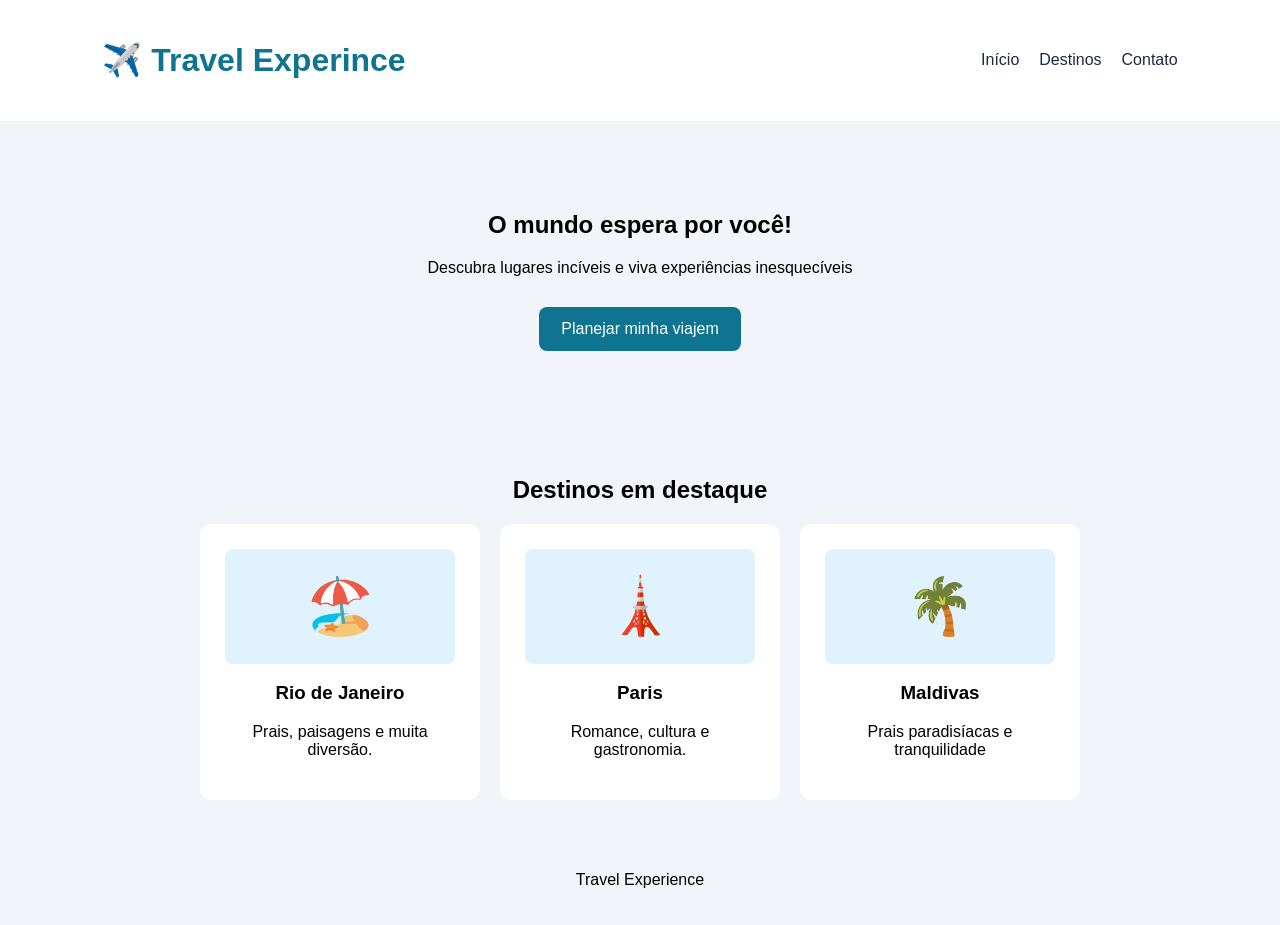
==== index.html @ e0d44b46 "START SCRIPT" ====
<!DOCTYPE html>
<html lang="pt"BR>
<head>
    <meta charset="UTF-8">
    <meta name="viewport" content="width=device-width, initial-scale=1.0">
    <title>Travel Experince</title>
    <link rel="stylesheet" href="css/style.css">
</head>
<body>
    
    <header>
        <h1>✈️ Travel Experince</h1>
        <nav>
            <a href="/index.html">Início</a>
            <a href="#destinos">Destinos</a>
            <a href="/cadastro.html">Contato</a>
        </nav>
    </header>
    <main>
        <section class="banner">
        <h1>O mundo espera por você!</h1>
        <p>
            Descubra lugares incíveis e viva experiências
            inesquecíveis
        </p>
        <a href="/cadastro.html" class="botao">
            Planejar minha viajem
        </a>
    </section>

    <section class="destinos" id="destinos">
            <h2>Destinos em destaque</h2>
            <div class="container">
                <article class="card">
                    <div class="imagem">🏖️</div>
                    <h3>Rio de Janeiro</h3>
                    <p>Prais, paisagens e muita diversão.</p>
                </article>

                <article class="card">
                    <div class="imagem">🗼</div>
                    <h3>Paris</h3>
                    <p>Romance, cultura e gastronomia.</p>
                </article>

                <article class="card">
                <div class="imagem">🌴</div>
                <h3>Maldivas</h3>
                <p>Prais paradisíacas e tranquilidade</p>
            </div>
        </section>

    </section>

    </main>
<footer>
    <p>Travel Experience</p>
</footer>
</body>
</html>
---- css/style.css ----
:root{
    --fundo: #f1f5f9;
    --principal: #0e7490;
    --hover: #155e75;
    --text: #1e293b;
    --card: #ffffff;
}

*{
    box-sizing: border-box;
}
body{
    margin: 0;
    font-family: Arial, Helvetica, sans-serif;
    background-color: var(--fundo);
    color: var(--texto);
}
header{
    background-color: var(--card);
    padding: 20px 8%;
    display: flex;
    justify-content: space-between;
    align-items: center;
}
header h1{
    color: var(--principal);
}
nav{
    display: flex;
    gap: 20px;
}
nav a{
    color: var(--text);
    text-decoration: none;
}nav a:hover{
    color: var(--principal);
}
.banner{
    text-align: center;
    padding: 70px 20px;
    background-color: linear-gradient(120deg, #cffafe, #e0f2fe);
}
.banner h2{
    font-size: 36px;
}
.banner p{
    margin-bottom: 30px;
}
.botao, button{
    display: inline-block;
    background-color: var(--principal);
    color: white;
    padding: 13px 22px;
    border: none;
    border-radius: 8px;
    text-decoration: none;
    cursor: pointer;
}
.botao:hover, button:hover{
    background-color: var(--hover);
}
.destinos{
    padding: 35px 8%;
    text-align: center;
}
.container{
    display: flex;
    justify-content: center;
    gap: 20px;
    flex-wrap: wrap;
}
.card{
    background-color: var(--card);
    padding: 25px;
    border-radius: 12px;
    flex: 1;
    min-width: 200px;
    max-width: 280px;
}
.imagem{
    font-size: 55px;
    background-color: #e0f2fe;
    padding: 25px;
    border-radius: 8px;
}
.area-cadastro{
    display: flex;
    justify-content: center;
    padding: 45px 20px;
}
form{
    background-color: var(--card);
    width: 100%;
    max-width: 420px;
    padding: 30px;
    border-radius: 12px;
    display: flex;
    flex-direction: column;
    gap: 12px;
}
form h2{
    text-align: center;
}
label{
    font-weight: bold;
}
input select{
    padding: 12px;
    border: 1px solid #cbd5e1;
    border-radius: 6px;
    font-size: 15px;
}
input:focus
select:focus{
    outline: 2px solid var(--principal);
}
.voltar{
    text-align: center;
    color: var(--principal);
    text-decoration: none;
}
#mensagem{
    text-align: center;
    color: var(--principal);
    font-weight: bold;
}
footer{
    text-align: center;
    padding: 20px;
}
@media (max-widht: 600px){
    header{
        flex-direction: column;
    }
}
nav{
    flex-wrap: wrap;
    justify-content: center;
}  
.banner h2{
    font-size: 27px;
}
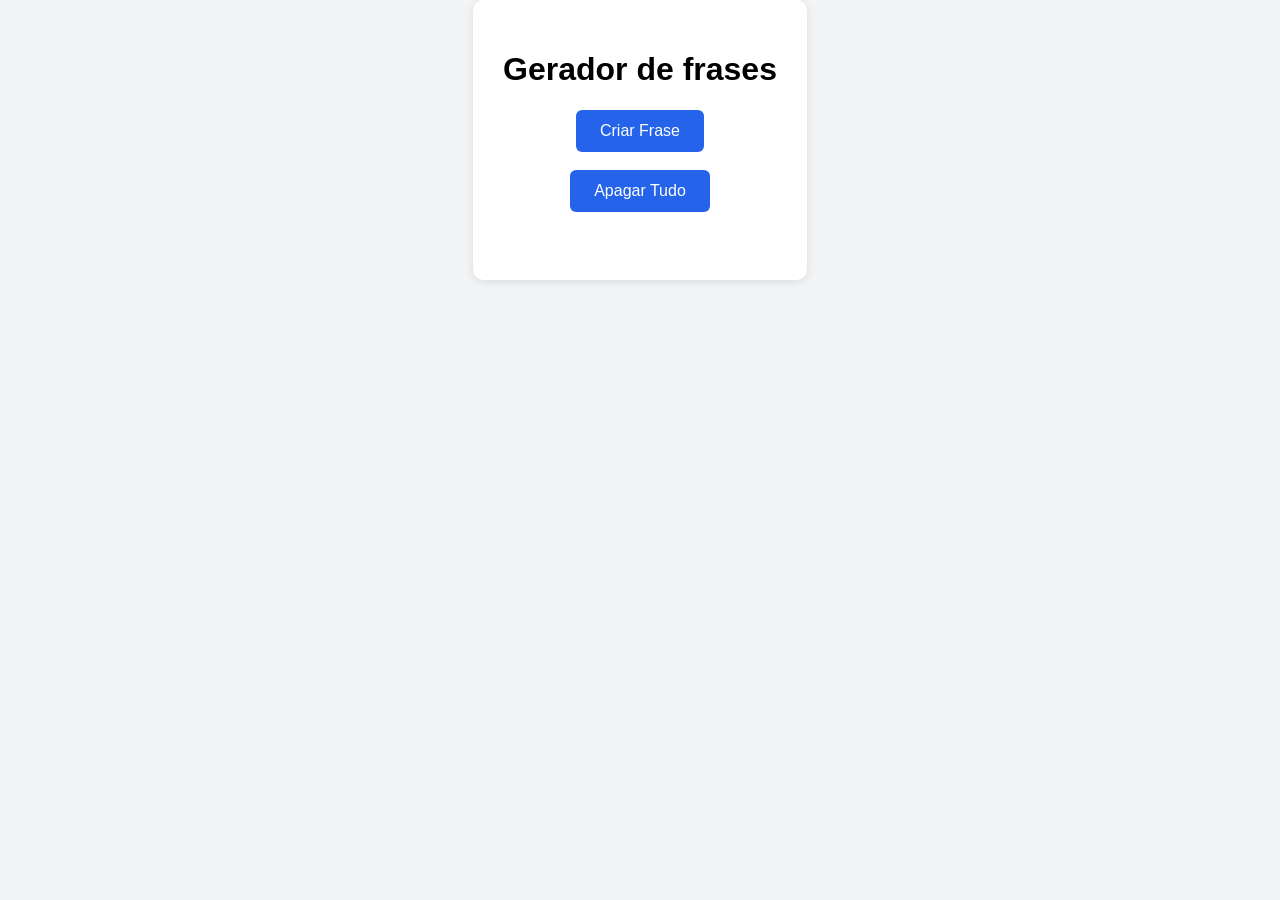
==== commit aec3393a: "Botao de frases" ====
--- a/index.html
+++ b/index.html
@@ -8,53 +8,18 @@
 </head>
 <body>
     
-    <header>
-        <h1>✈️ Travel Experince</h1>
-        <nav>
-            <a href="/index.html">Início</a>
-            <a href="#destinos">Destinos</a>
-            <a href="/cadastro.html">Contato</a>
-        </nav>
-    </header>
-    <main>
-        <section class="banner">
-        <h1>O mundo espera por você!</h1>
-        <p>
-            Descubra lugares incíveis e viva experiências
-            inesquecíveis
-        </p>
-        <a href="/cadastro.html" class="botao">
-            Planejar minha viajem
-        </a>
-    </section>
+   <main class="container">
+    <h1>Gerador de frases
+    </h1>
 
-    <section class="destinos" id="destinos">
-            <h2>Destinos em destaque</h2>
-            <div class="container">
-                <article class="card">
-                    <div class="imagem">🏖️</div>
-                    <h3>Rio de Janeiro</h3>
-                    <p>Prais, paisagens e muita diversão.</p>
-                </article>
+    <button id="botaoCriar">Criar Frase</button>
+    <br><br>
+    <button id="botaoApagar">Apagar Tudo</button>
+    <br><br>
+    <p id="retorno"></p>
+   </main>
 
-                <article class="card">
-                    <div class="imagem">🗼</div>
-                    <h3>Paris</h3>
-                    <p>Romance, cultura e gastronomia.</p>
-                </article>
+   <script src="/js/script.js"></script>
 
-                <article class="card">
-                <div class="imagem">🌴</div>
-                <h3>Maldivas</h3>
-                <p>Prais paradisíacas e tranquilidade</p>
-            </div>
-        </section>
-
-    </section>
-
-    </main>
-<footer>
-    <p>Travel Experience</p>
-</footer>
 </body>
 </html>
--- a/css/style.css
+++ b/css/style.css
@@ -1,142 +1,33 @@
-:root{
-    --fundo: #f1f5f9;
-    --principal: #0e7490;
-    --hover: #155e75;
-    --text: #1e293b;
-    --card: #ffffff;
+ body{
+    font-family: Arial, sans serif;
+    background-color: #f3f4f6;
+    display: flex;
+    justify-content: center;
+    align-items: center;
+    min-width: 100vh;
+    margin: 0;
+ }
+.container{
+    background-color: white;
+    padding: 30px;
+    border-radius: 10px;
+    box-shadow: 0 2px 10px rgba(0, 0, 0, 0.1);
+    text-align: center;
 }
-
-*{
-    box-sizing: border-box;
-}
-body{
-    margin: 0;
-    font-family: Arial, Helvetica, sans-serif;
-    background-color: var(--fundo);
-    color: var(--texto);
-}
-header{
-    background-color: var(--card);
-    padding: 20px 8%;
-    display: flex;
-    justify-content: space-between;
-    align-items: center;
-}
-header h1{
-    color: var(--principal);
-}
-nav{
-    display: flex;
-    gap: 20px;
-}
-nav a{
-    color: var(--text);
-    text-decoration: none;
-}nav a:hover{
-    color: var(--principal);
-}
-.banner{
-    text-align: center;
-    padding: 70px 20px;
-    background-color: linear-gradient(120deg, #cffafe, #e0f2fe);
-}
-.banner h2{
-    font-size: 36px;
-}
-.banner p{
-    margin-bottom: 30px;
-}
-.botao, button{
-    display: inline-block;
-    background-color: var(--principal);
+button{
+    background-color: #2563eb;
     color: white;
-    padding: 13px 22px;
     border: none;
-    border-radius: 8px;
-    text-decoration: none;
+    padding: 12px 24px;
+    font-size: 16px;
+    border-radius: 6px;
     cursor: pointer;
 }
-.botao:hover, button:hover{
-    background-color: var(--hover);
+button:hover{
+    background-color: #1d4ed8;
 }
-.destinos{
-    padding: 35px 8%;
-    text-align: center;
-}
-.container{
-    display: flex;
-    justify-content: center;
-    gap: 20px;
-    flex-wrap: wrap;
-}
-.card{
-    background-color: var(--card);
-    padding: 25px;
-    border-radius: 12px;
-    flex: 1;
-    min-width: 200px;
-    max-width: 280px;
-}
-.imagem{
-    font-size: 55px;
-    background-color: #e0f2fe;
-    padding: 25px;
-    border-radius: 8px;
-}
-.area-cadastro{
-    display: flex;
-    justify-content: center;
-    padding: 45px 20px;
-}
-form{
-    background-color: var(--card);
-    width: 100%;
-    max-width: 420px;
-    padding: 30px;
-    border-radius: 12px;
-    display: flex;
-    flex-direction: column;
-    gap: 12px;
-}
-form h2{
-    text-align: center;
-}
-label{
-    font-weight: bold;
-}
-input select{
-    padding: 12px;
-    border: 1px solid #cbd5e1;
-    border-radius: 6px;
-    font-size: 15px;
-}
-input:focus
-select:focus{
-    outline: 2px solid var(--principal);
-}
-.voltar{
-    text-align: center;
-    color: var(--principal);
-    text-decoration: none;
-}
-#mensagem{
-    text-align: center;
-    color: var(--principal);
-    font-weight: bold;
-}
-footer{
-    text-align: center;
-    padding: 20px;
-}
-@media (max-widht: 600px){
-    header{
-        flex-direction: column;
-    }
-}
-nav{
-    flex-wrap: wrap;
-    justify-content: center;
-}  
-.banner h2{
-    font-size: 27px;
-}
+#retorno{
+    margin-top: 20px;
+    font-size: 18px;
+    color: #111827;
+}
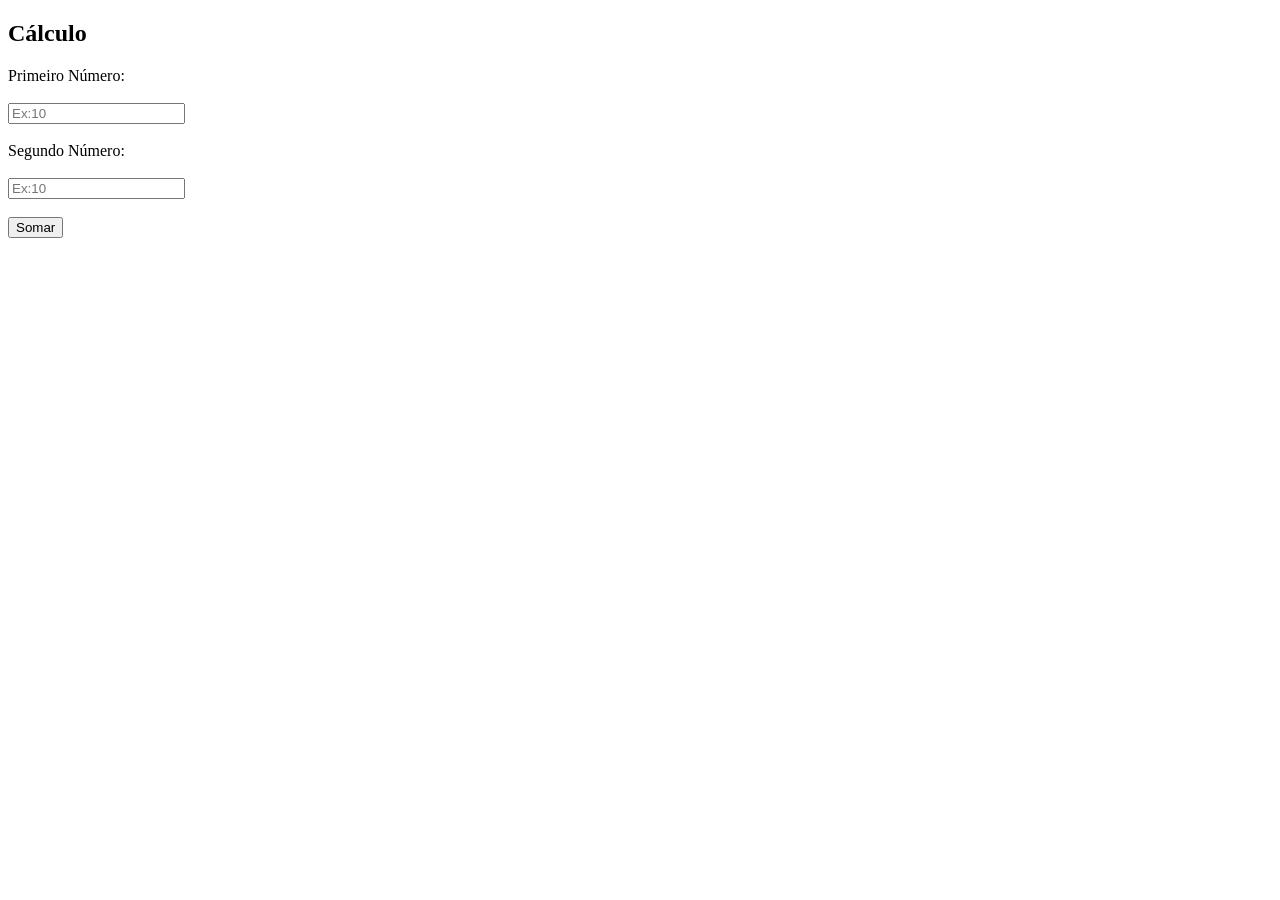
==== commit 8fe45827: "SABOR CALCULADORA" ====
--- a/index.html
+++ b/index.html
@@ -3,23 +3,24 @@
 <head>
     <meta charset="UTF-8">
     <meta name="viewport" content="width=device-width, initial-scale=1.0">
-    <title>Travel Experince</title>
+    <title>Cálculo</title>
     <link rel="stylesheet" href="css/style.css">
 </head>
 <body>
     
-   <main class="container">
-    <h1>Gerador de frases
-    </h1>
+    <h2>Cálculo</h2>
 
-    <button id="botaoCriar">Criar Frase</button>
-    <br><br>
-    <button id="botaoApagar">Apagar Tudo</button>
-    <br><br>
-    <p id="retorno"></p>
-   </main>
+  <form id="formCalculo">
+    <label for="numero1">Primeiro Número:</label><br><br>
+    <input type="number" id="numero1" placeholder="Ex:10"><br><br>
+    <label for="numero2"> Segundo Número:</label><br><br>
+    <input type="number" id="numero2" placeholder="Ex:10"><br><br>
+    <button type="submit">Somar</button>
+  </form>
 
-   <script src="/js/script.js"></script>
+  <p id="resultadoCalculo"></p>
+
+<script src="/js/script.js"></script>
 
 </body>
 </html>
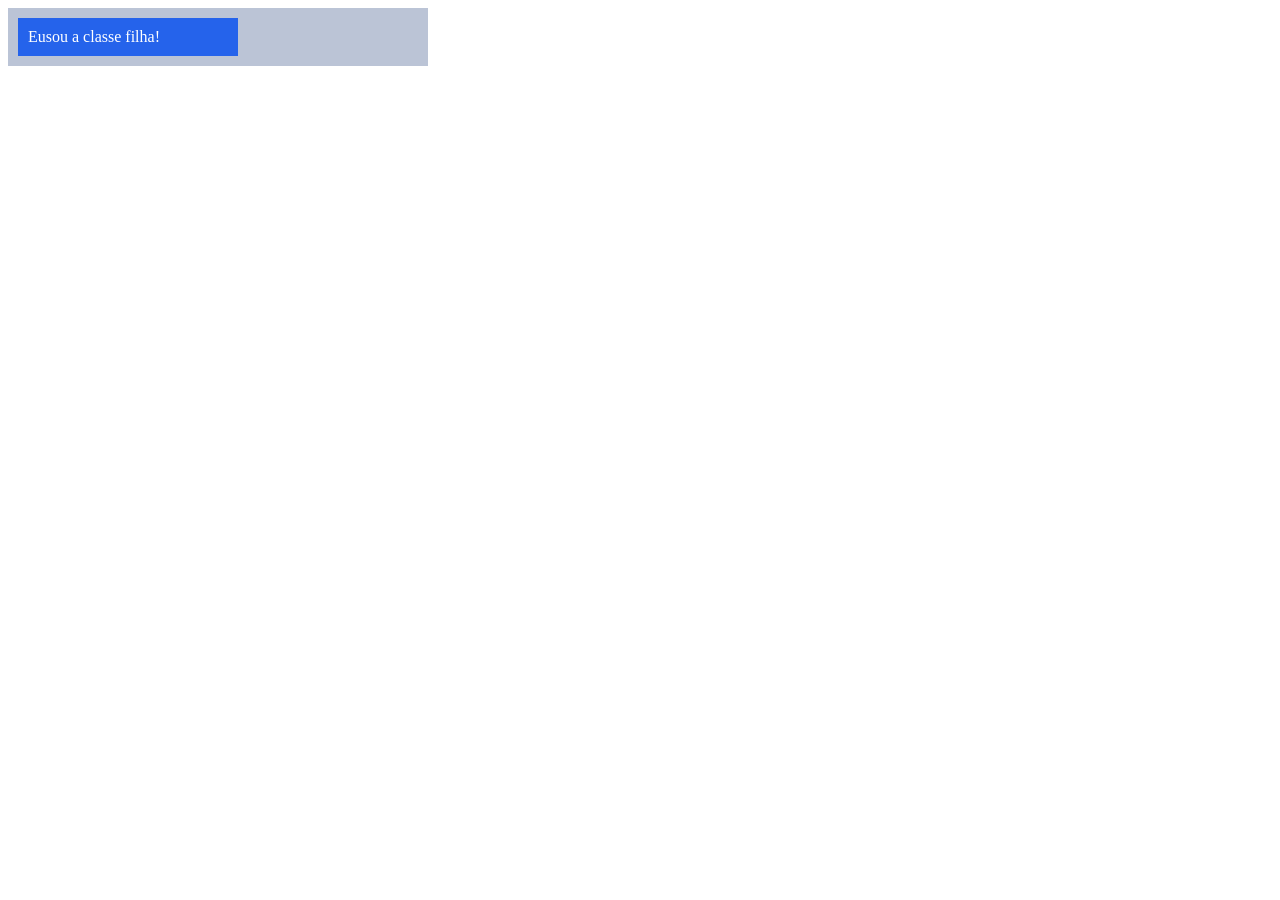
==== commit e7c3cd2d: "PAI E FILHO" ====
--- a/index.html
+++ b/index.html
@@ -8,19 +8,9 @@
 </head>
 <body>
     
-    <h2>Cálculo</h2>
-
-  <form id="formCalculo">
-    <label for="numero1">Primeiro Número:</label><br><br>
-    <input type="number" id="numero1" placeholder="Ex:10"><br><br>
-    <label for="numero2"> Segundo Número:</label><br><br>
-    <input type="number" id="numero2" placeholder="Ex:10"><br><br>
-    <button type="submit">Somar</button>
-  </form>
-
-  <p id="resultadoCalculo"></p>
-
-<script src="/js/script.js"></script>
+    <div class="pai">
+        <div class="filho">Eusou a classe filha!</div>
+    </div>
 
 </body>
 </html>
--- a/css/style.css
+++ b/css/style.css
@@ -0,0 +1,12 @@
+.pai{
+    width: 400px;
+    background-color: #bbc4d6;
+    padding: 10px;
+}
+
+.filho{
+    width: 50%;
+    background-color: #2563eb;
+    color: white;
+    padding: 10px;
+}
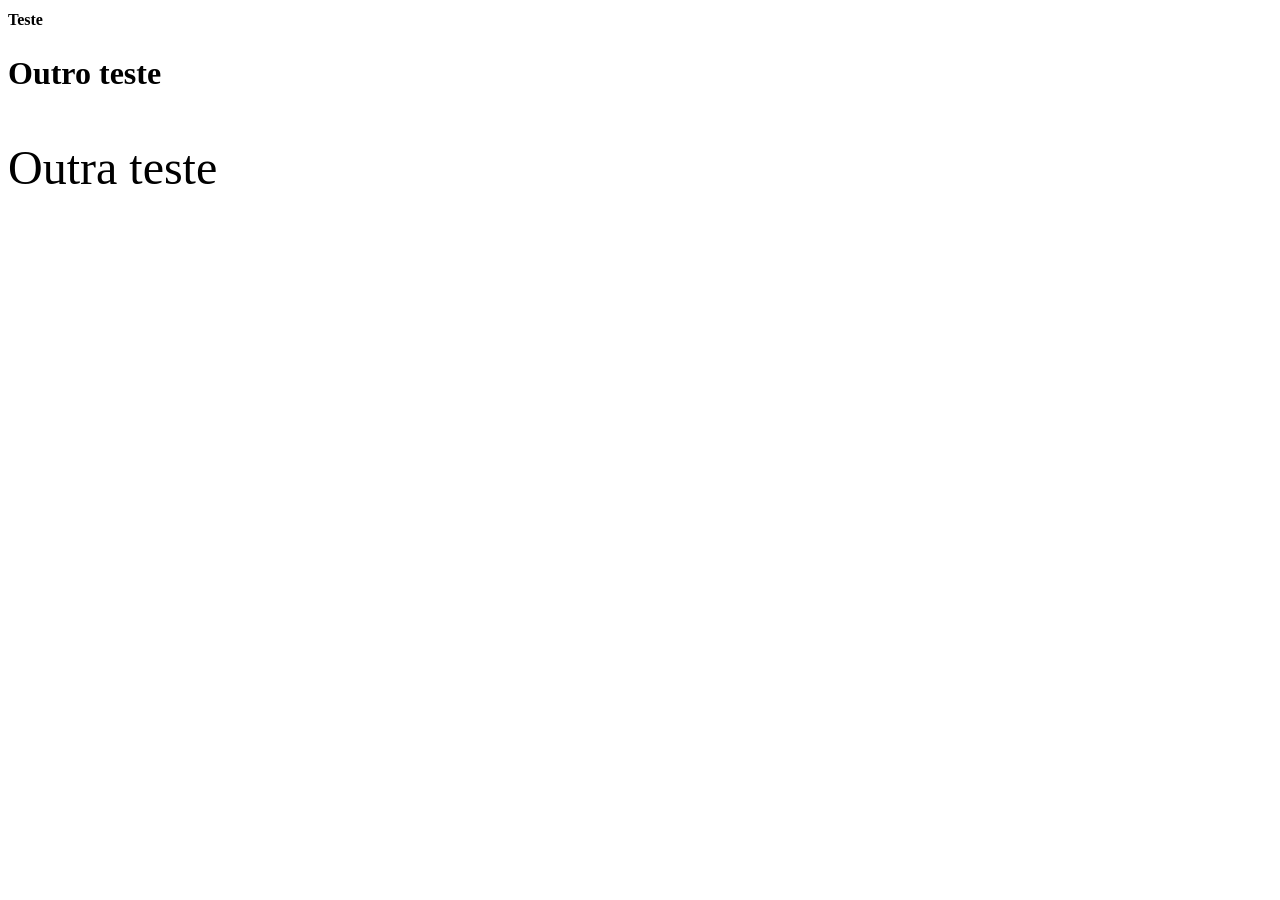
==== commit 8d38eae3: "PIXEL..." ====
--- a/index.html
+++ b/index.html
@@ -8,9 +8,11 @@
 </head>
 <body>
     
-    <div class="pai">
-        <div class="filho">Eusou a classe filha!</div>
-    </div>
+    <h1>Teste</h1>
+
+    <h2>Outro teste</h2>
+
+    <p>Outra teste</p>
 
 </body>
 </html>
--- a/css/style.css
+++ b/css/style.css
@@ -1,12 +1,11 @@
-.pai{
-    width: 400px;
-    background-color: #bbc4d6;
-    padding: 10px;
+h1{
+    font-size: 1rem;
 }
 
-.filho{
-    width: 50%;
-    background-color: #2563eb;
-    color: white;
-    padding: 10px;
+h2{
+    font-size: 2rem;
+}
+
+p{
+    font-size: 3rem;
 }
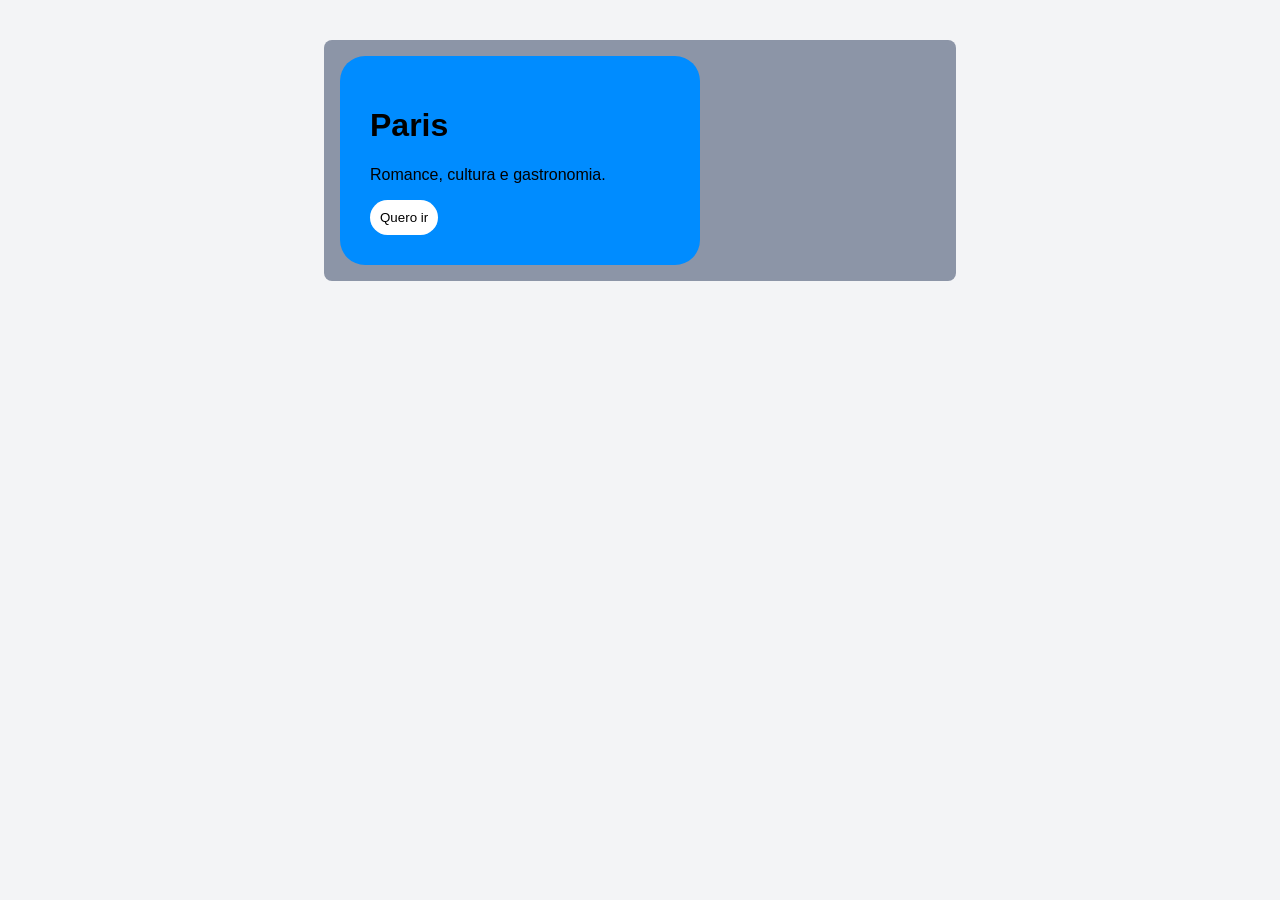
==== commit 29a0fcc0: "Treininho" ====
--- a/index.html
+++ b/index.html
@@ -8,11 +8,16 @@
 </head>
 <body>
     
-    <h1>Teste</h1>
+    <h1></h1>
 
-    <h2>Outro teste</h2>
+    <div class="resenha">
+        <div class="resenhudo">
+            <h1>Paris</h1>
+            <p>Romance, cultura e gastronomia.</p>
+            <button>Quero ir</button>
+        </div>
+    </div>
 
-    <p>Outra teste</p>
-
+    <script src="/js/script.js"></script>
 </body>
 </html>
--- a/css/style.css
+++ b/css/style.css
@@ -1,11 +1,30 @@
-h1{
-    font-size: 1rem;
+html{
+    font-size: 16px;
+}
+body{
+    margin: 0;
+    background-color: #f3f4f6;
+    font-family: Arial, Helvetica, sans-serif;
+}
+.resenha{
+    width: 90%;
+    max-width: 600px;
+    margin: 40px auto;
+    padding: 1rem;
+    background-color: #8c95a7;
+    border-radius: 0.5rem;
+    margin: 40px auto;
+}
+.resenhudo{
+    background-color: rgb(0, 140, 255);
+    width: 50%;
+    border-radius: 25px;
+    padding: 30px;
+}
+button{
+    padding: 10px;
+    border: none;
+    border-radius: 20px;
+    background-color: #ffffff;
 }
 
-h2{
-    font-size: 2rem;
-}
-
-p{
-    font-size: 3rem;
-}
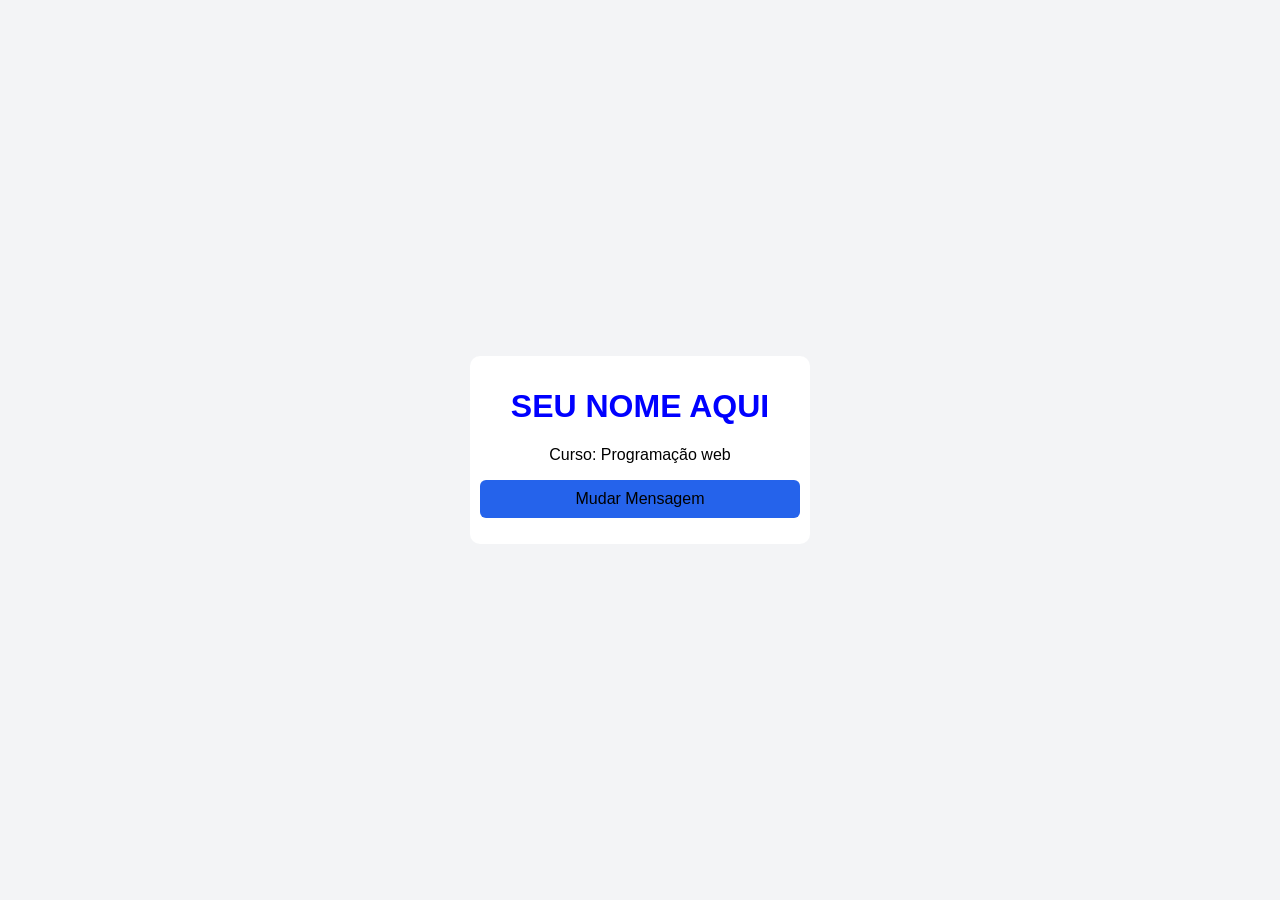
==== commit adb411b7: "Cartao" ====
--- a/index.html
+++ b/index.html
@@ -3,21 +3,20 @@
 <head>
     <meta charset="UTF-8">
     <meta name="viewport" content="width=device-width, initial-scale=1.0">
-    <title>Cálculo</title>
+    <title>Meu cartão</title>
     <link rel="stylesheet" href="css/style.css">
 </head>
 <body>
-    
-    <h1></h1>
 
-    <div class="resenha">
-        <div class="resenhudo">
-            <h1>Paris</h1>
-            <p>Romance, cultura e gastronomia.</p>
-            <button>Quero ir</button>
-        </div>
+    <div class="cartao">
+        <h1 id="titulo">SEU NOME AQUI</h1>
+        <p>Curso: Programação web</p>
+        <button id="botao"> Mudar Mensagem</button>
+        <p id="mensagem"></p>
     </div>
 
-    <script src="/js/script.js"></script>
+
+<script src="/js/script.js"></script>
+
 </body>
 </html>
--- a/css/style.css
+++ b/css/style.css
@@ -1,30 +1,30 @@
-html{
-    font-size: 16px;
-}
 body{
+    display: flex;
+    justify-content: center;
+    align-items: center;
+    min-height: 100vh;
     margin: 0;
     background-color: #f3f4f6;
-    font-family: Arial, Helvetica, sans-serif;
+    font-family: Arial, sans-serif;
 }
-.resenha{
-    width: 90%;
-    max-width: 600px;
-    margin: 40px auto;
-    padding: 1rem;
-    background-color: #8c95a7;
-    border-radius: 0.5rem;
-    margin: 40px auto;
+.cartao{
+    width: 320px;
+    padding: 10px;
+    background-color: white;
+    border-radius: 10px;
+    box-shadow: 0 4px 10px rgba(255, 66, 155 0.1);
+    text-align: center;
 }
-.resenhudo{
-    background-color: rgb(0, 140, 255);
-    width: 50%;
-    border-radius: 25px;
-    padding: 30px;
+#titulo{
+    font-size: 32px;
+    color: blue;
 }
 button{
+    width: 100%;
     padding: 10px;
     border: none;
-    border-radius: 20px;
-    background-color: #ffffff;
+    border-radius: 6px;
+    background-color: #2563eb;
+    font-size: 16px;
+    cursor: pointer;
 }
-
